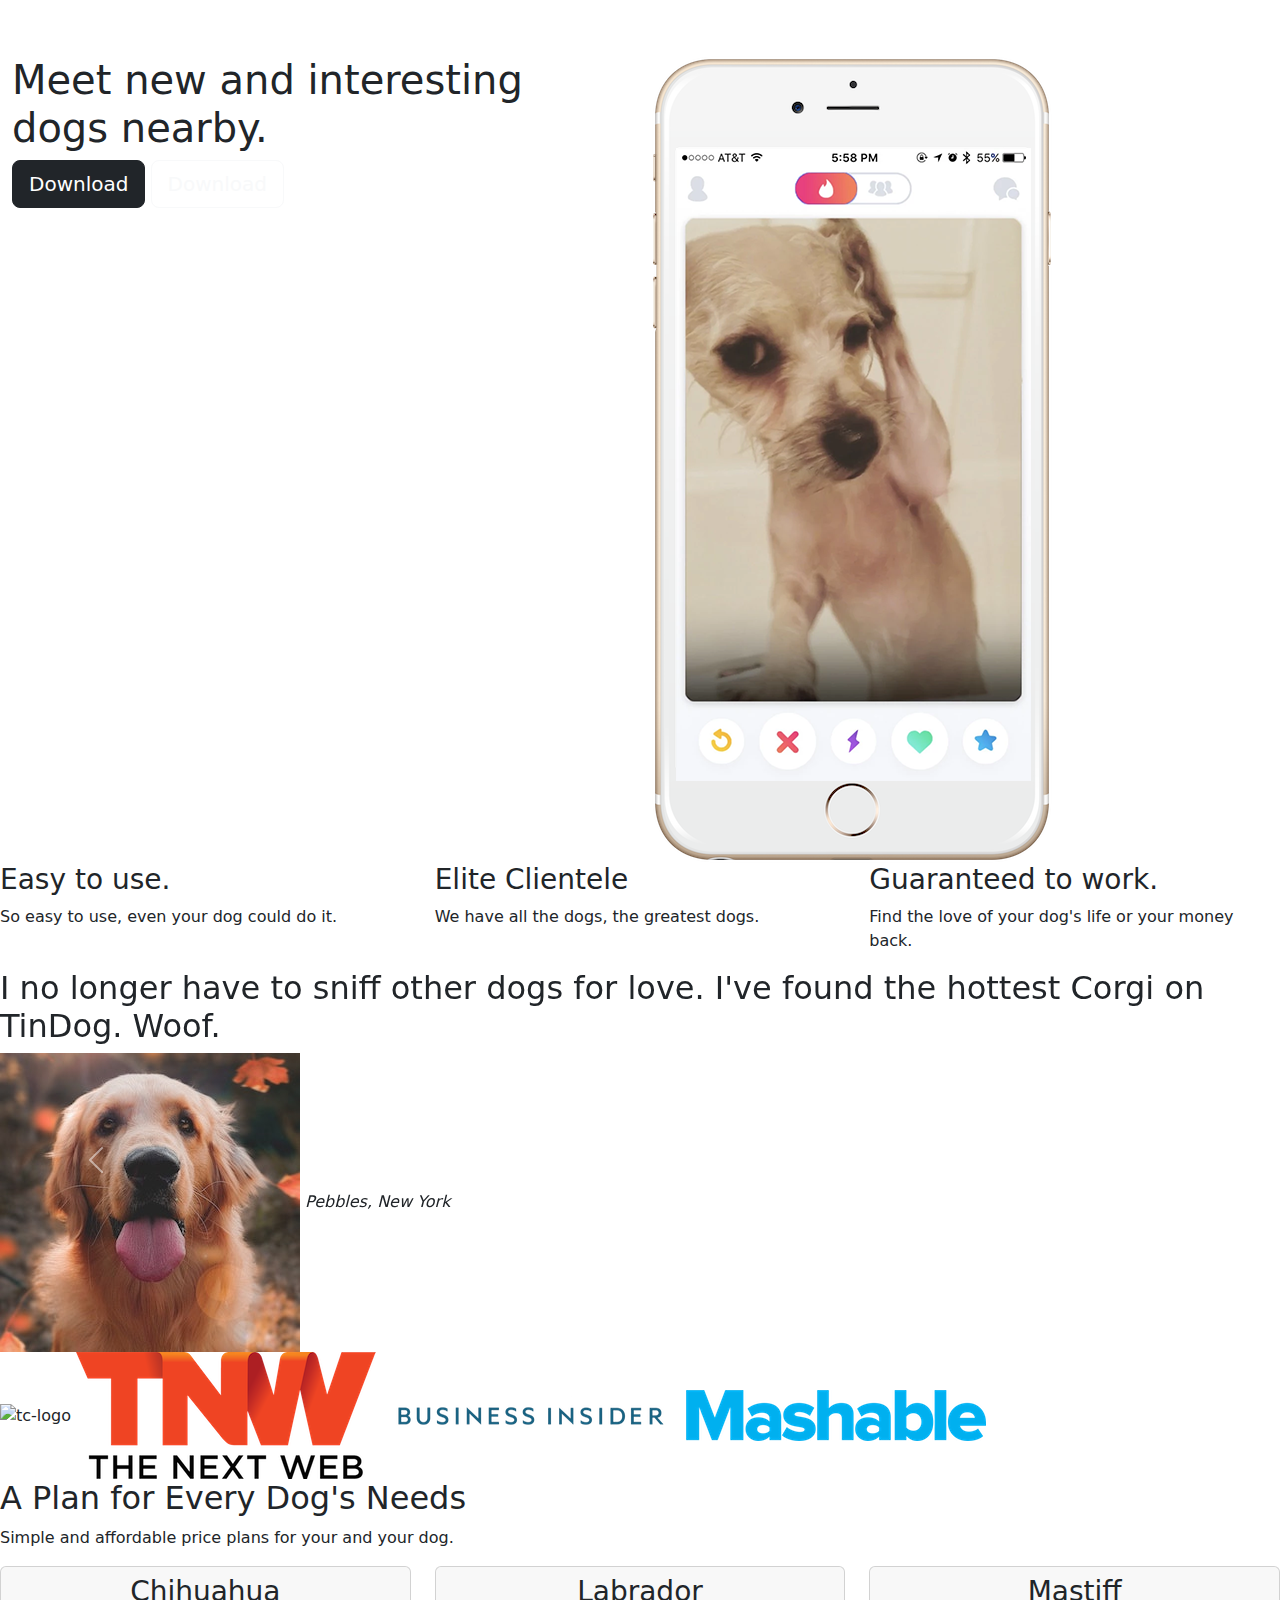
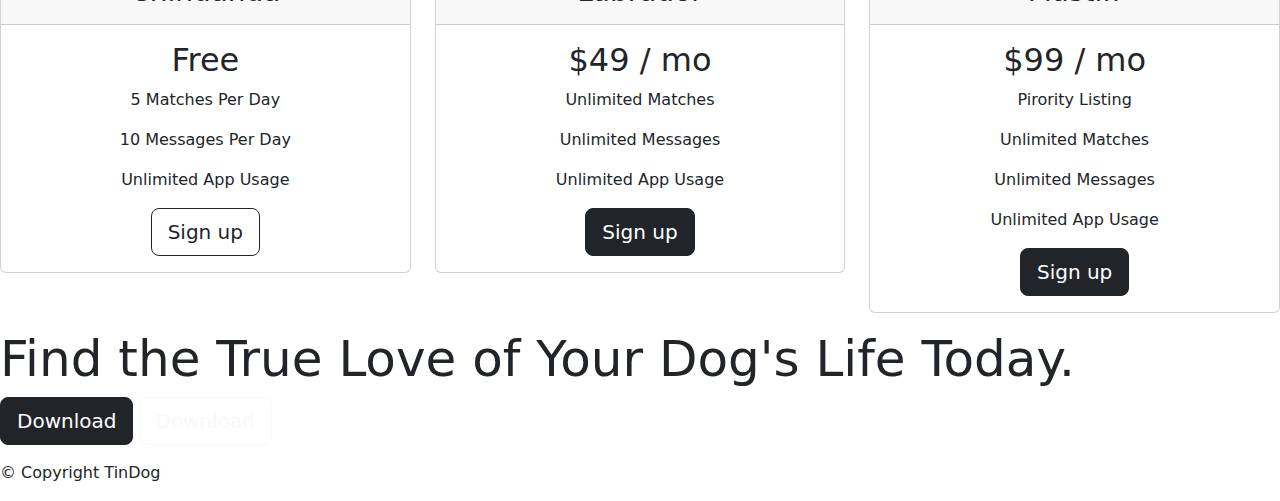
==== TinDog-Start-master/index.html @ 96e07f96 "Add files via upload" ====
<!DOCTYPE html>
<html>

<head>
  <meta charset="utf-8">

  <title>TinDog</title>

  <link rel="stylesheet" href="https://cdn.jsdelivr.net/npm/bootstrap@5.2.0-beta1/dist/css/bootstrap.min.css" />
  <link rel="stylesheet" href="C:\Users\Asus\Desktop\bootstrap\TinDog-Start-master\css\styles.css">
  <link href="https://fonts.googleapis.com/css2?family=Montserrat:wght@900&family=Ubuntu&display=swap" rel="stylesheet">
  <script src="https://use.fontawesome.com/releases/v6.0.0-beta2/js/all.js"></script>
</head>

<body>


  <section id="title">


<div class="container-fluid">

      <!-- Nav Bar -->
      <nav class="navbar navbar-expand-lg navbar-dark">
        <a class="navbar-brand">TinDog</a>
        <button class="navbar-toggler" type="button" data-bs-toggle="collapse" data-bs-target="#navbarTogglerDemo01" aria-controls="navbarTogglerDemo01" aria-expanded="false" aria-label="Toggle navigation">
          <span class="navbar-toggler-icon"></span>
        </button>
        <div class="collapse navbar-collapse" id="navbarTogglerDemo01">

          <ul class="navbar-nav ms-auto">
            <il class="nav-item">
              <a class="nav-link" href="#footer">Contact</a>
            </il>
            <il class="nav-item">
              <a class="nav-link" href="#pricing">Pricing</a>
            </il>
            <il class="nav-item">
              <a class="nav-link" href="#cta">Download</a>
            </il>
          </ul>

      </nav>
    </div>
</div>


    <!-- Title -->
  <div class="container-fluid">
    <div class="row">

      <div class="col-lg-6">
        <h1>Meet new and interesting dogs nearby.</h1>
        <button type="button" class="btn btn-dark btn-lg download-button"><i class="fa-brands fa-apple"></i> Download</button>
        <button type="button" class="btn btn-outline-light btn-lg download-button"><i class="fa-brands fa-google-play"></i> Download</button>
      </div>

      <div class="col-lg-6">
        <img src="images/iphone6.png" class="rotate" alt="iphone-mockup">

      </div>
    </div>
    </div>
  </section>


  <!-- Features -->

  <section id="features">
    <div class="row">
      <div class="feature-box col-lg-4">
        <i class="icon fa-solid fa-circle-check fa-4x"></i>
        <h3>Easy to use.</h3>
        <p>So easy to use, even your dog could do it.</p>
      </div>
      <div class="feature-box col-lg-4">
        <i class="icon fa-solid fa-bullseye fa-4x"></i>
        <h3>Elite Clientele</h3>
        <p>We have all the dogs, the greatest dogs.</p>
      </div>
      <div class="feature-box col-lg-4">
        <i class="icon fa-solid fa-heart fa-4x"></i>
        <h3>Guaranteed to work.</h3>
        <p>Find the love of your dog's life or your money back.</p>
      </div>
    </div>

  </section>


  <!-- Testimonials -->

  <section id="testimonials">

    <div id="testimonial-carousel" class="carousel slide" data-bs-ride="false">
      <div class="carousel-inner">
        <div class="carousel-item active">
          <h2>I no longer have to sniff other dogs for love. I've found the hottest Corgi on TinDog. Woof.</h2>
          <img class="testimonial-image" src="images/dog-img.jpg" alt="dog-profile">
          <em>Pebbles, New York</em>
        </div>
        <div class="carousel-item">
          <h2 class="testimonial-text">My dog used to be so lonely, but with TinDog's help, they've found the love of their life. I think.</h2>
          <img class="testimonial-image" src="images/lady-img.jpg" alt="lady-profile">
          <em>Beverly, Illinois</em>
        </div>
      </div>
      <button class="carousel-control-prev" type="button" data-bs-target="#testimonial-carousel" data-bs-slide="prev">
        <span class="carousel-control-prev-icon" aria-hidden="true"></span>
        <span class="visually-hidden">Previous</span>
      </button>
      <button class="carousel-control-next" type="button" data-bs-target="#testimonial-carousel" data-bs-slide="next">
        <span class="carousel-control-next-icon" aria-hidden="true"></span>
        <span class="visually-hidden">Next</span>
      </button>
    </div>
  </section>


  <!-- Press -->

  <section id="press">
    <img class="press-logo" src="images/techcrunch.png" alt="tc-logo">
    <img class="press-logo" src="images/tnw.png" alt="tnw-logo">
    <img class="press-logo" src="images/bizinsider.png" alt="biz-insider-logo">
    <img class="press-logo" src="images/mashable.png" alt="mashable-logo">

  </section>


  <!-- Pricing -->

  <section id="pricing">

    <h2>A Plan for Every Dog's Needs</h2>
    <p>Simple and affordable price plans for your and your dog.</p>

    <div class="row row-cols-1 row-cols-md-3 mb-3 text-center">

      <div class="pricing-column">
        <div class="card">
          <div class="card-header">
            <h3>Chihuahua</h3>
          </div>
          <div class="card-body">
            <h2>Free</h2>
            <p>5 Matches Per Day</p>
            <p>10 Messages Per Day</p>
            <p>Unlimited App Usage</p>
            <button type="button" class="btn btn-lg btn-block btn-outline-dark">Sign up</button>
          </div>
        </div>
      </div>

      <div class="pricing-column">
        <div class="card">
          <div class="card-header">
            <h3>Labrador</h3>
          </div>
          <div class="card-body">
            <h2>$49 / mo</h2>
            <p>Unlimited Matches</p>
            <p>Unlimited Messages</p>
            <p>Unlimited App Usage</p>
            <button class="btn btn-lg btn-block btn-dark" type="submit">Sign up</button>
          </div>
        </div>
      </div>

      <div class="pricing-column">
        <div class="card">
          <div class="card-header">
            <h3>Mastiff</h3>
          </div>
          <div class="card-body">
            <h2>$99 / mo</h2>
            <p>Pirority Listing</p>
            <p>Unlimited Matches</p>
            <p>Unlimited Messages</p>
            <p>Unlimited App Usage</p>
            <button class="btn btn-lg btn-block btn-dark" type="submit">Sign up</button>
          </div>
        </div>
      </div>
    </div>
  </section>


  <!-- Call to Action -->

  <section id="cta">

    <h3 style="font-size:50px;">Find the True Love of Your Dog's Life Today.</h3>
    <button type="button" class="btn btn-dark btn-lg download-button"><i class="fa-brands fa-apple"></i> Download</button>
    <button type="button" class="btn btn-outline-light btn-lg download-button"><i class="fa-brands fa-google-play"></i> Download</button>
  </section>


  <!-- Footer -->

  <footer id="footer">
    <p class="icon-par">
<i class="fa-brands fa-twitter"></i>
<i class="fa-brands fa-facebook"></i>
<i class="fa-brands fa-instagram"></i>
<i class="fa-solid fa-envelope"></i>
</p>
    <p class="footer-paragraph">© Copyright TinDog</p>

  </footer>

  <script src="https://cdn.jsdelivr.net/npm/@popperjs/core@2.10.2/dist/umd/popper.min.js" integrity="sha384-7+zCNj/IqJ95wo16oMtfsKbZ9ccEh31eOz1HGyDuCQ6wgnyJNSYdrPa03rtR1zdB" crossorigin="anonymous"></script>
  <script src="https://cdn.jsdelivr.net/npm/bootstrap@5.1.3/dist/js/bootstrap.min.js" integrity="sha384-QJHtvGhmr9XOIpI6YVutG+2QOK9T+ZnN4kzFN1RtK3zEFEIsxhlmWl5/YESvpZ13" crossorigin="anonymous"></script>

</html>
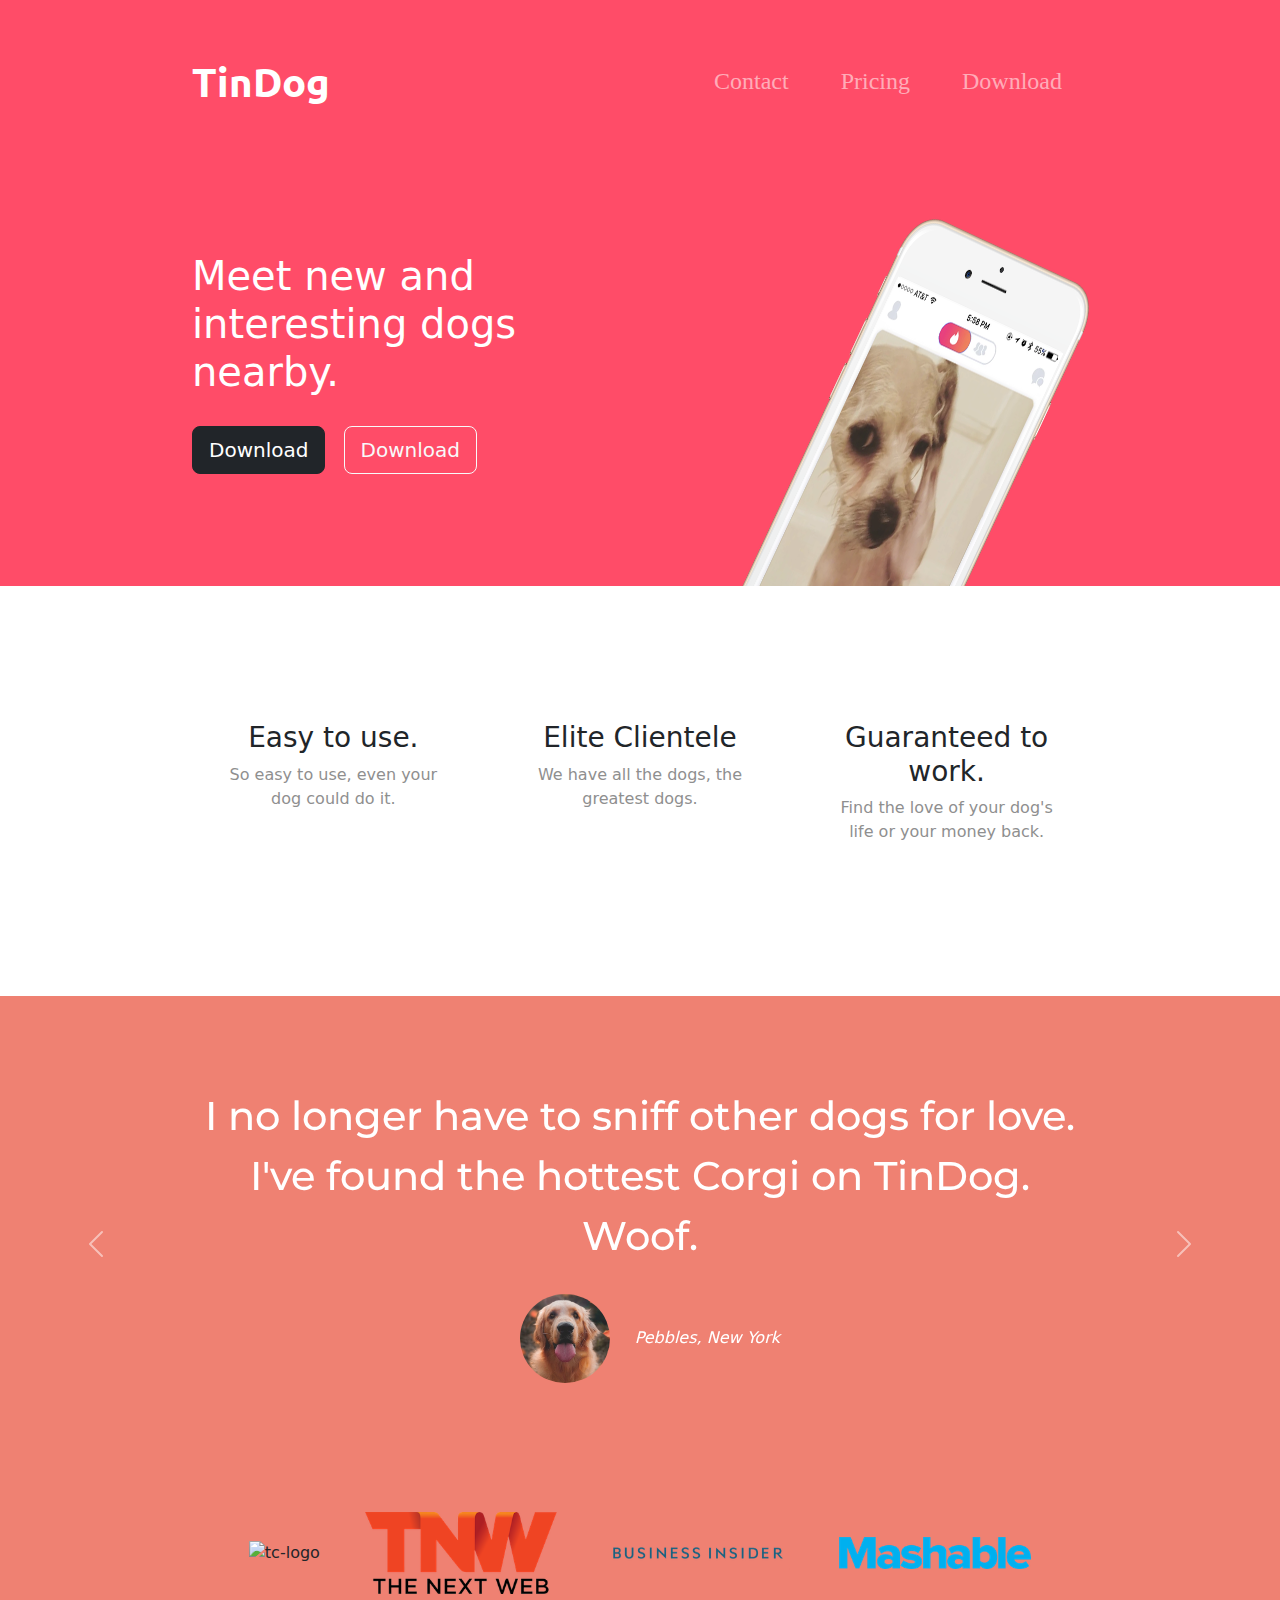
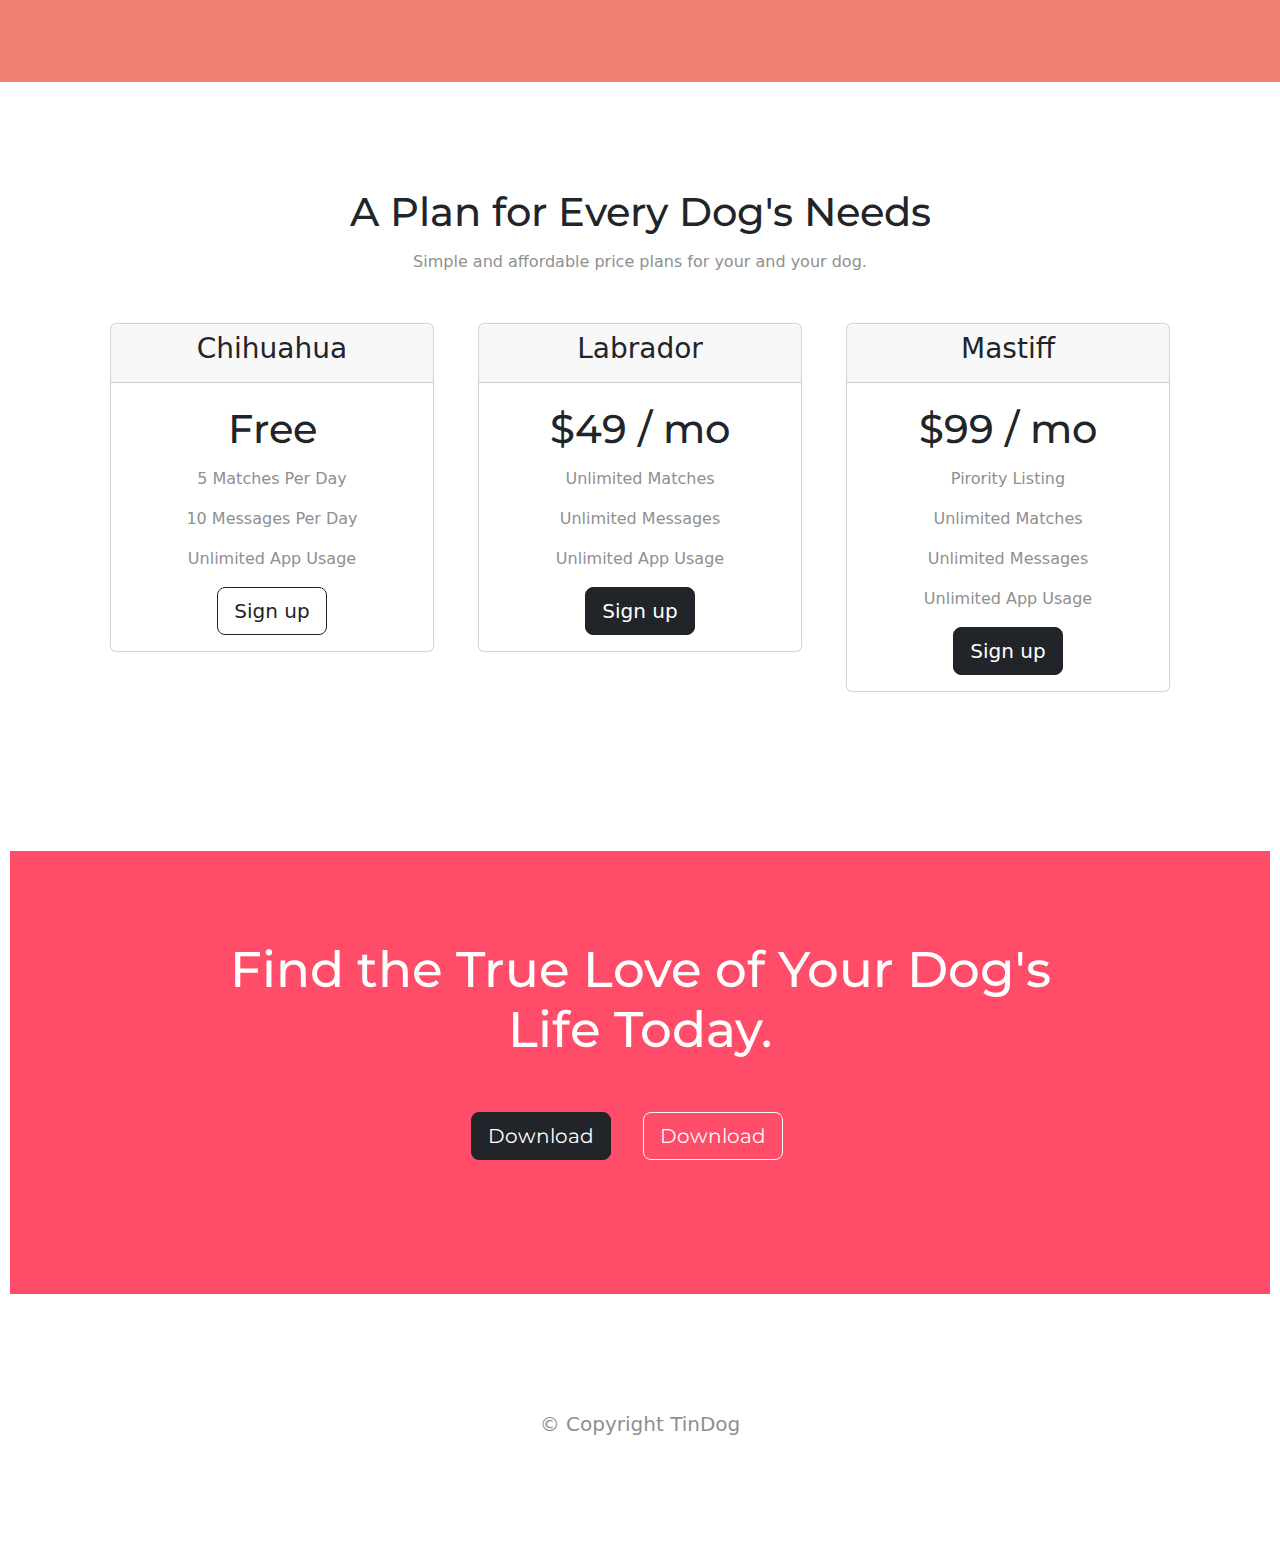
==== commit f6f8eafb: "Update index.html" ====
--- a/TinDog-Start-master/index.html
+++ b/TinDog-Start-master/index.html
@@ -7,7 +7,7 @@
   <title>TinDog</title>
 
   <link rel="stylesheet" href="https://cdn.jsdelivr.net/npm/bootstrap@5.2.0-beta1/dist/css/bootstrap.min.css" />
-  <link rel="stylesheet" href="C:\Users\Asus\Desktop\bootstrap\TinDog-Start-master\css\styles.css">
+  <link rel="stylesheet" href="\TinDog-Start-master\css\styles.css">
   <link href="https://fonts.googleapis.com/css2?family=Montserrat:wght@900&family=Ubuntu&display=swap" rel="stylesheet">
   <script src="https://use.fontawesome.com/releases/v6.0.0-beta2/js/all.js"></script>
 </head>
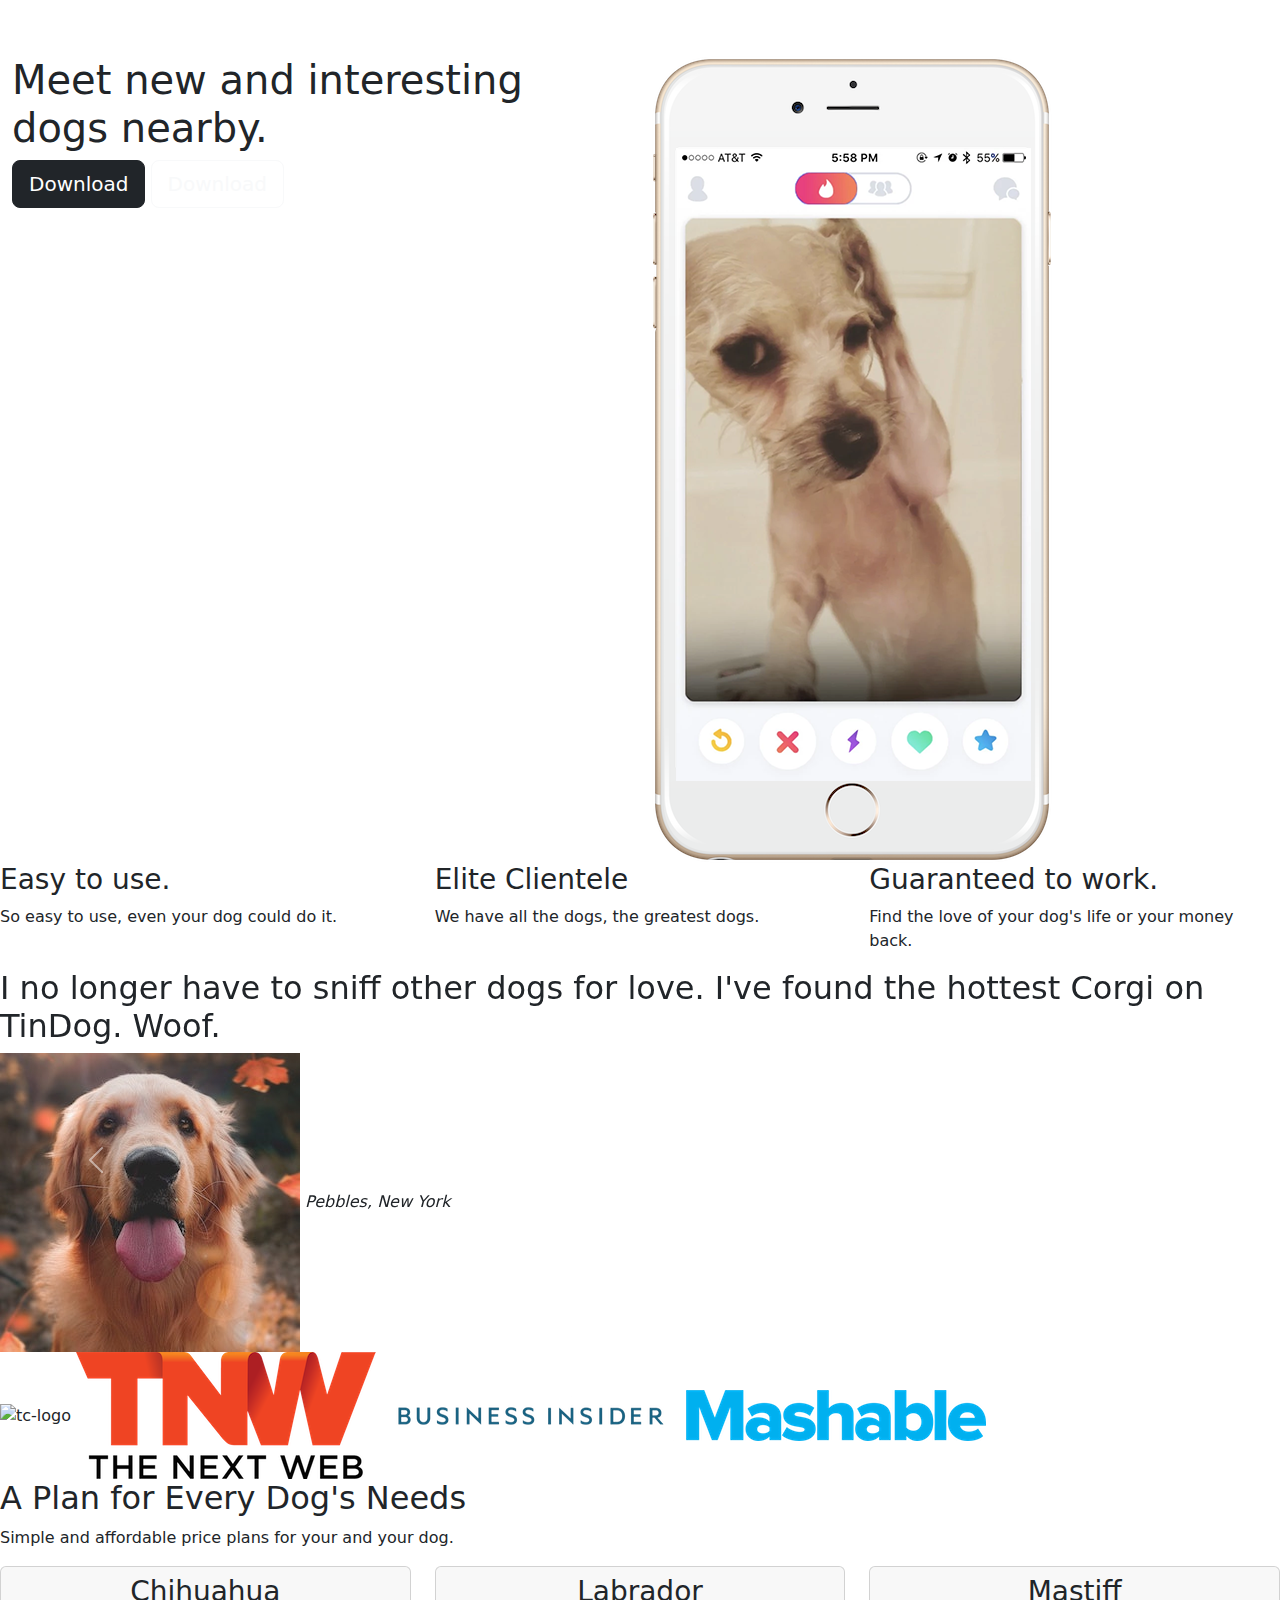
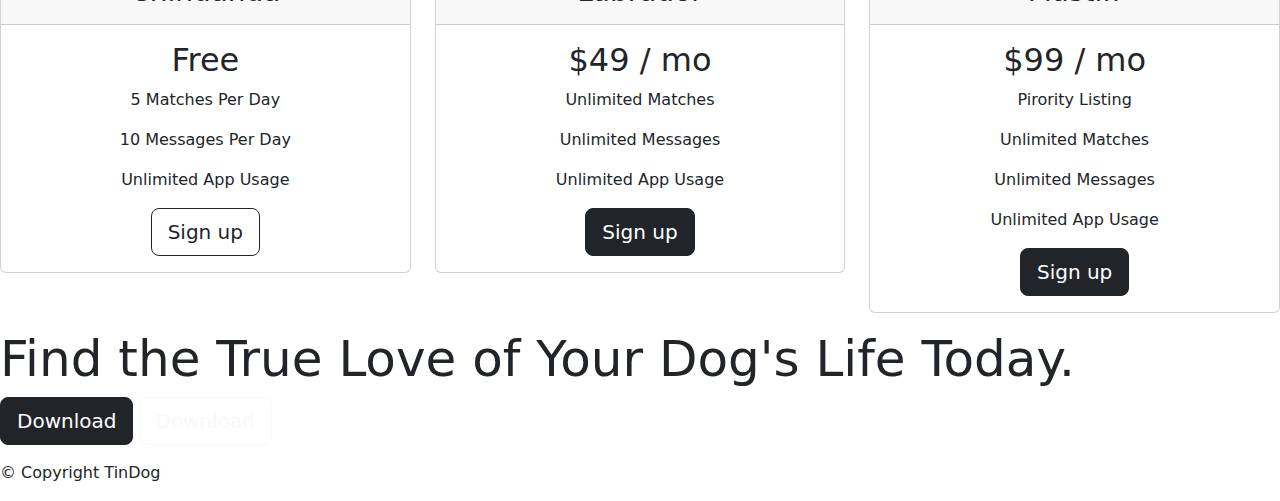
==== commit 064fd78a: "Update index.html" ====
--- a/TinDog-Start-master/index.html
+++ b/TinDog-Start-master/index.html
@@ -7,7 +7,7 @@
   <title>TinDog</title>
 
   <link rel="stylesheet" href="https://cdn.jsdelivr.net/npm/bootstrap@5.2.0-beta1/dist/css/bootstrap.min.css" />
-  <link rel="stylesheet" href="\TinDog-Start-master\css\styles.css">
+  <link rel="stylesheet" href="TinDog-Start-master\css\styles.css">
   <link href="https://fonts.googleapis.com/css2?family=Montserrat:wght@900&family=Ubuntu&display=swap" rel="stylesheet">
   <script src="https://use.fontawesome.com/releases/v6.0.0-beta2/js/all.js"></script>
 </head>
